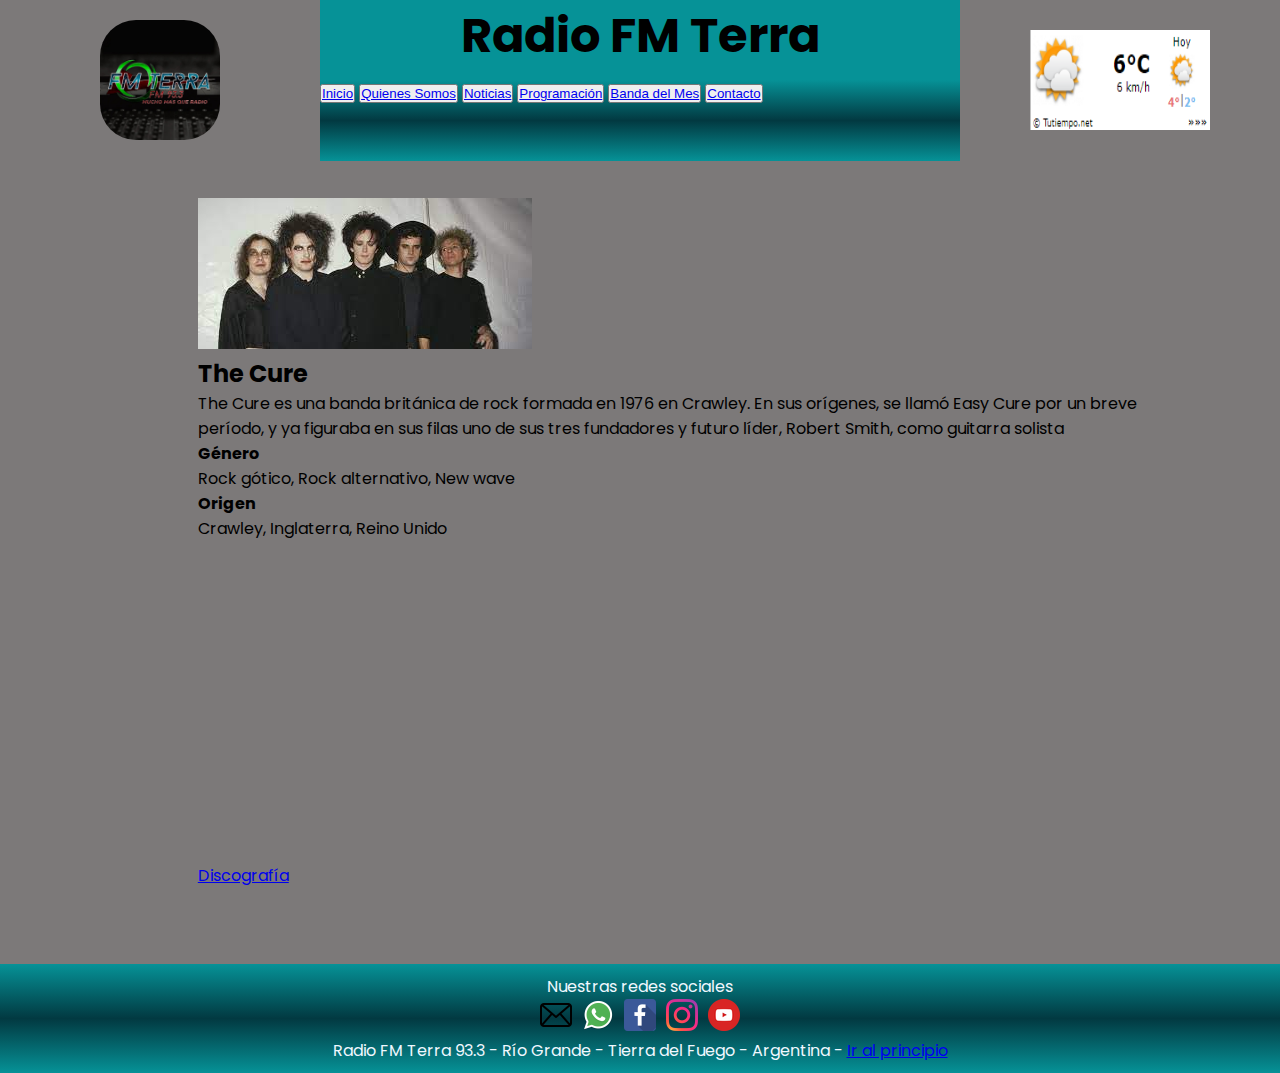
==== banda_mes.html @ 10f2d713 "animaciones, transformaciones, gradientes, bootstrap, responsive, contenido" ====
<!DOCTYPE html>
<html lang="es">
    <head>
        <meta charset="UTF-8">
        <meta http-equiv="X-UA-Compatible" content="IE-Edge">
        <meta name="viewport" content="with=device-with, initial-scale=1.0">
        <link rel="stylesheet" href="./css/bootstrap/bootstrap.min.css">
        <script src="./js/bootstrap.min.js"></script>
        <script src="./js/jquery-3.6.0.min.js"></script>
        
        <link rel="stylesheet" href="./css/style.css">
        <title>Radio Fm Terra - Río Grande - Tierra del Fuego</title>
        <link rel="shortcut icon" href="./imagenes/logoradio.ico">
    </head>
    <body>
      <div id="grilla-banda" class="container">
        <header><h1>Radio FM Terra</h1></header>
        <img id="logo" src="./imagenes/fmterra1.jpeg" alt="">
        <nav class="navbar navbar-inverse bg-inverse navbar-toggleable-sm">
            <form class="form-inline">
                <button class="btn btn-sm btn-outline-secondary" type="button"><a class="link_menu" href="index.html">Inicio</a></button>
                <button class="btn btn-sm btn-outline-secondary" type="button"><a class="link_menu" href="quienessomos.html">Quienes Somos</a></button>
                <button class="btn btn-sm btn-outline-secondary" type="button"><a class="link_menu" href="noticias.html">Noticias</a></button>
                <button class="btn btn-sm btn-outline-secondary" type="button"><a class="link_menu" href="programacion.html">Programación</a></button>
                <button class="btn btn-sm btn-outline-secondary" type="button"><a class="link_menu" href="banda_mes.html">Banda del Mes</a></button>
                <button class="btn btn-sm btn-outline-secondary" type="button"><a class="link_menu" href="contacto.html">Contacto</a></button>
            </form>          
        </nav> 
        <img  id="clima" src="./imagenes/clima.png" alt="">
        <section id="banda1">
            <div class="card" style="width: 60rem;">
                <img class="card-img-top" src="./imagenes/thecure.jpg" alt="banda del mes">
                <div class="card-body">
                    <h2 class="card-title">The Cure</h2>
                    <p class="card-text">The Cure es una banda británica de rock formada en 1976 en Crawley. En sus orígenes, se llamó Easy Cure por un breve período, y ya figuraba en sus filas uno de sus tres fundadores y futuro líder, Robert Smith, como guitarra solista</p>
                    <h4 class="card-text">Género</h4>
                    <p class="card-text">Rock gótico, Rock alternativo, New wave</p>
                    <h4 class="card-text">Origen</h4>
                    <p class="card-text">Crawley, Inglaterra, Reino Unido</p>
                    <p class="card-text"><iframe width="560" height="315" src="https://www.youtube.com/embed/mGgMZpGYiy8" title="YouTube video player" frameborder="0" allow="accelerometer; autoplay; clipboard-write; encrypted-media; gyroscope; picture-in-picture" allowfullscreen></iframe></p>
                    <a href="#" class="btn btn-primary">Discografía</a>
                </div>
            </div>
        </section>
            
        <footer>
                <p>Nuestras redes sociales</p>
                <div class="redes">
                    <a href="https://mail.google.com/mail/" target="_parent"><img src="./imagenes/email.ico" alt="fmterra@gmail.com"></a>
                    <a href="https://api.whatsapp.com/send?phone=5492964695505" target="_parent"><img src="./imagenes/Whatsapp.ico" alt="Whatsapp"></a>
                    <a href="https://www.facebook.com/profile.php?id=100079628228551" target="_parent"><img src="./imagenes/facebook.ico" alt="escuchafmterra"></a>
                    <a href="https://www.Instagram.com" target="_parent"><img src="./imagenes/Instagram.ico" alt="@escuchafmterra"></a>
                    <a href="https://www.youtube.com" target="_parent"><img src="./imagenes/youtube.ico" alt="Canal FM Terra"></a> 
                </div>
                <p>Radio FM Terra 93.3 - Río Grande - Tierra del Fuego - Argentina - <a class="top" href="#top">Ir al principio</a></p>
        </footer>
     </div>
</body>
</html>
---- css/style.css ----
/*importación de fuentes*/
@import url('https://fonts.googleapis.com/css2?family=Poppins:ital,wght@0,100;0,500;1,200;1,800;1,900&display=swap');

/*reseteo del html*/
*,
*::after,
*::before{
    margin: 0;
    padding: 0;
    box-sizing: content-box;
}

html{
  font-family: 'Poppins', sans-serif;
}
body{
  background-color: rgb(124, 121, 121);
  font-size: 1em;
}

@keyframes aparecer {
    0%{opacity: 0;}
    100%{opacity: 1;}
  }

h1{
    font-size: 3em;
    animation-duration: 8s;
    animation-name: aparecer;
    animation-iteration-count: infinite;
    text-align: center;
}

h3{
  font-size: 1.5em;
  color: antiquewhite;
  text-align: center;
}


/*GRILLA DEL INDEX*/

#grilla{
    display: grid;
    grid-template-areas: 
        "logo  header  clima"
        "logo  nav   clima"
        "productos    servicios   servicios"
        "productos    servicios   servicios"
        "publicidad publicidad  publicidad"
        "footer    footer  footer";
    grid-template-columns: 25% auto 25%;
    grid-template-rows: 0.5fr 0.5fr 2fr 1fr 3fr auto;
    align-content: stretch;
}
header{
    grid-area: header;
    background:rgb(6, 146, 151);
}

footer{
    grid-area: footer;
    padding-top: 10px;
    padding-bottom: 10px;
    background: linear-gradient(to top,rgb(6, 146, 151),rgb(2, 57, 65),rgb(6, 146, 151));
}
#grilla>aside>section {
    display: flex;
    flex-direction: row;
    justify-content:space-around;
    padding-top: 1cm;
}

@keyframes efecto{
    0%{ width: 100px; }
    25%{ width: 200px; }
    50%{ width: 200px;}
    75%{ width: 200px;}
    100%{ width: 100px;}
  } 

#grilla>aside>section img {
    animation-name: efecto;
  animation-iteration-count: infinite;
  animation-timing-function: ease-in;
  animation-duration: 20s;
  animation-delay: 10s;

}

nav{
    grid-area: nav;
    background: linear-gradient(to top,rgb(6, 146, 151),rgb(2, 57, 65),rgb(6, 146, 151));
}
/*
nav>.menu{
    display: flex;
    flex-direction: row;
    justify-content: space-evenly;
    width: 50vw;
}
nav>.menu p{
    color:black;

}

nav>.menu> li{
    list-style-type: none;
  }
*/
aside{
    grid-area: publicidad;
}

/*SECCION DE PRODUCTOS (REPRODUCTOR)*/
section#productos{
    grid-area: productos;
    align-self: center;
    justify-self: center;
    padding-left: 2cm;
    padding-right: 1cm;
}

/*SECCION DE SERVICIOS (NOTICIA DEL INDEX)*/
section#servicios{
    grid-area: servicios;
    align-self: center;
    justify-self: center;
    padding-right: 2cm;
    padding-left: 1cm;
}


/*GRILLA DE QUIENES SOMOS*/
#grilla-quienes{
    display: grid;
    grid-template-areas: 
    "logo header clima"
    "logo nav clima"
    "imagenq  textoq textoq"
    "imagenq textoq textoq"
    "footer footer footer";
    grid-template-columns: 20% auto 20%;
    grid-template-rows: 0.5fr 0.5fr 2fr 2fr auto;
    align-content: stretch;
}


/*SECCION DE QUIENES SOMOS (TEXTO)*/
section#textoq{
    grid-area: textoq;
    align-self: center;
    text-align: justify;
    padding-top: 1cm;
    padding-right: 2cm;
    padding-left: 2cm;
}

/*SECCION DE QUIENES SOMOS (IMAGEN)*/
section#imagenq{
    grid-area: imagenq;
    align-self: center;
    justify-self: center;
    padding-top: 1cm;
    padding-left: 2cm;
}
/*
#imagenq> img{
    width: 250px;
    height: 250px;
    padding-left: 1px;
    
}*/

/*GRILLA DE NOTICIAS*/
#grilla-noti{
    display: grid;
    grid-template-areas: 
        "logo  header  clima"
        "logo  nav   clima"
        "img_n   texto_n texto_n"
        "img_n2   texto_n2 texto_n2"
        "footer    footer  footer";
    grid-template-columns: 25% auto 25%;
    grid-template-rows: 0.5fr 0.5fr 2fr 2fr auto;
    align-content: stretch;
}

/*GRILLA DE BANDA*/
#grilla-banda{
    display: grid;
    grid-template-areas: 
        "logo   header  clima"
        "logo   nav     clima"
        "banda1 banda1  banda1"
        "footer footer  footer";
    grid-template-columns: 25% auto 25%;
    grid-template-rows: 0.5fr 0.5fr 5fr auto;
    align-content: stretch;
}

#grilla-banda>#banda1 {
    grid-area: banda1;
    justify-self: center;
    justify-self: center;
    padding-top: 1cm;
    padding-left: 2cm;
    padding-top: 1cm;
    padding-bottom: 2cm;
}


/*GRILLA DE CONTACTO*/
#grilla-contacto{
    display: grid;
    grid-template-areas: 
    "logo header clima"
    "logo nav clima"
    "img_micro  formulario formulario"
    "footer footer footer";
    grid-template-columns: 25% auto 25%;
    grid-template-rows: 0.5fr 0.5fr 2fr auto;
    align-content: stretch;
}


/*SECCION DE CONTACTO*/
section#img_micro{
    grid-area: img_micro;
}

section#formulario{
    grid-area: formulario;
}
/*SECCION DE NOTICIAS  (TEXTO)*/
section#texto_n{
    grid-area: texto_n;
    align-self: center;
    justify-self: center;
    padding-top: 2cm;
}

/*SECCION DE NOTICIAS  (IMAGEN)*/
section#img_n{
    grid-area: img_n;
    align-self: center;
    justify-self: center;
}

#img_n> img{
    width: 200px;
    height: 200px;
    
}

/*SECCION DE NOTICIAS  (IMAGEN)*/
section#texto_n2{
    grid-area: texto_n2;
    align-self: center;
    justify-self: center;
    padding-top: 2cm;
}

/*SECCION DE NOTICIAS  (IMAGEN)*/
section#img_n2{
    grid-area: img_n2;
    align-self: center;
    justify-self: center;
}
#img_n2> img{
    width: 200px;
    height: 200px;
    
}


footer>.redes{
    display: flex;
    flex-direction: row;
    justify-content:center;
    align-items: center;
}
footer>.redes> a{
    padding-left: 5px;
    padding-right: 5px;
}
footer> p{
    text-align: center;
    color: aliceblue;
}
img#logo{
    grid-area: logo;
    width: 120px;
    height: 120px;
    border-radius: 30%;
    align-self: center;
    justify-self: center;

}

img#clima{
    grid-area: clima;
    width: 180px;
    height: 100px;
    align-self: center;
    justify-self: center;

}

@media screen and (min-width:701px) and (max-width:1069px){
    #grilla{
        grid-template-areas: 
            "header header header"
            "logo nav productos"
            "servicios servicios servicios"
            "publicidad publicidad publicidad"
            "footer footer footer";
        grid-template-columns: repeat(3,33%);
        grid-template-rows: repeat(5,auto);
    }
    nav{
        background: rgb(124, 121, 121);
    }
    nav>.menu{
       /* flex-direction: column;*/
        align-items: center; 
    }
    nav>.menu p{
        font-size: 10px;
    }

    #grilla>aside>section img{
        width: 200px;
        height: 200px;
    }
    
    h1{
        font-size: 1em;
    }
    
    
    header{
        background:rgb(124, 121, 121); 
        padding-top: 1cm;
        padding-bottom: 0;
    }

    img#clima{
        display: none;
    }
    img#logo{
        width: 120px;
        height: 120px;
    }
    section#productos{
        padding-left: 5px;
        padding-right: 5px;
    }
    section#productos> iframe{
        padding-left: 5px;
        padding-right: 5px;
        width: 3cm;
    }
    
    footer{
        padding-top: auto;
        padding-bottom: auto;
    }

    p{
        font-size: 10px;
    }

    
    #grilla-noti{
        grid-template-areas: 
            "header header"
            "logo nav"
            "texto_n texto_n2"
            "img_n img_n2"
            "footer footer";
        grid-template-columns: repeat(2,50%);
        grid-template-rows: repeat(5,auto);
        padding: auto;
    }
    #img_n2> img{
        width: 100px;
        height: 100px;
        
    }
    #img_n> img{
        width: 100px;
        height: 100px;
        
    }
}
@media screen and (max-width:700px){
    
    #grilla{
        grid-template-areas: 
            "header header"
            "logo nav"
            "productos productos"
            "servicios servicios"
            "publicidad publicidad"
            "footer footer";
        grid-template-columns: repeat(2,50%);
        grid-template-rows: repeat(6,auto);
    }
    
    nav>.menu{
       /* flex-direction: column;*/
        justify-content:space-between;
    }
    nav>.menu p{
        font-size: 12px;
    }
    #grilla>aside>section img{
        width: 80px;
        height: 80px;
    }
    
    h1{
        font-size: 1em;
      }
    
    nav{
        background: rgb(124, 121, 121);
    }
    header{
        background:rgb(124, 121, 121); 
        padding-top: 1cm;
        padding-bottom: 0;
    }

    img#clima{
        display: none;
    }
    img#logo{
        width: 60px;
        height: 60px;
    }
    section#productos{
        padding-left: 0;
        padding-right: 0;
    }
    section#productos> iframe{
        padding-left: 5px;
        padding-right: 5px;
        width: 12cm;
    }
    section#servicios{
        padding-left: 0;
        padding-right: 0;
    }
    footer{
        padding-top: 0;
        padding-bottom: 0;
    }
    p{
        font-size: 10px;
    }
    
    #grilla-noti{
        grid-template-areas: 
            "header header"
            "logo nav"
            "texto_n img_n"
            "texto_n2 img_n2"
            "footer footer";
        grid-template-columns: repeat(2,50%);
        grid-template-rows: repeat(5,auto);
    }

    #img_n2> img{
        width: 150px;
        height: 150px;
    }

    #img_n> img{
        width: 150px;
        height: 150px;
        
    }
}
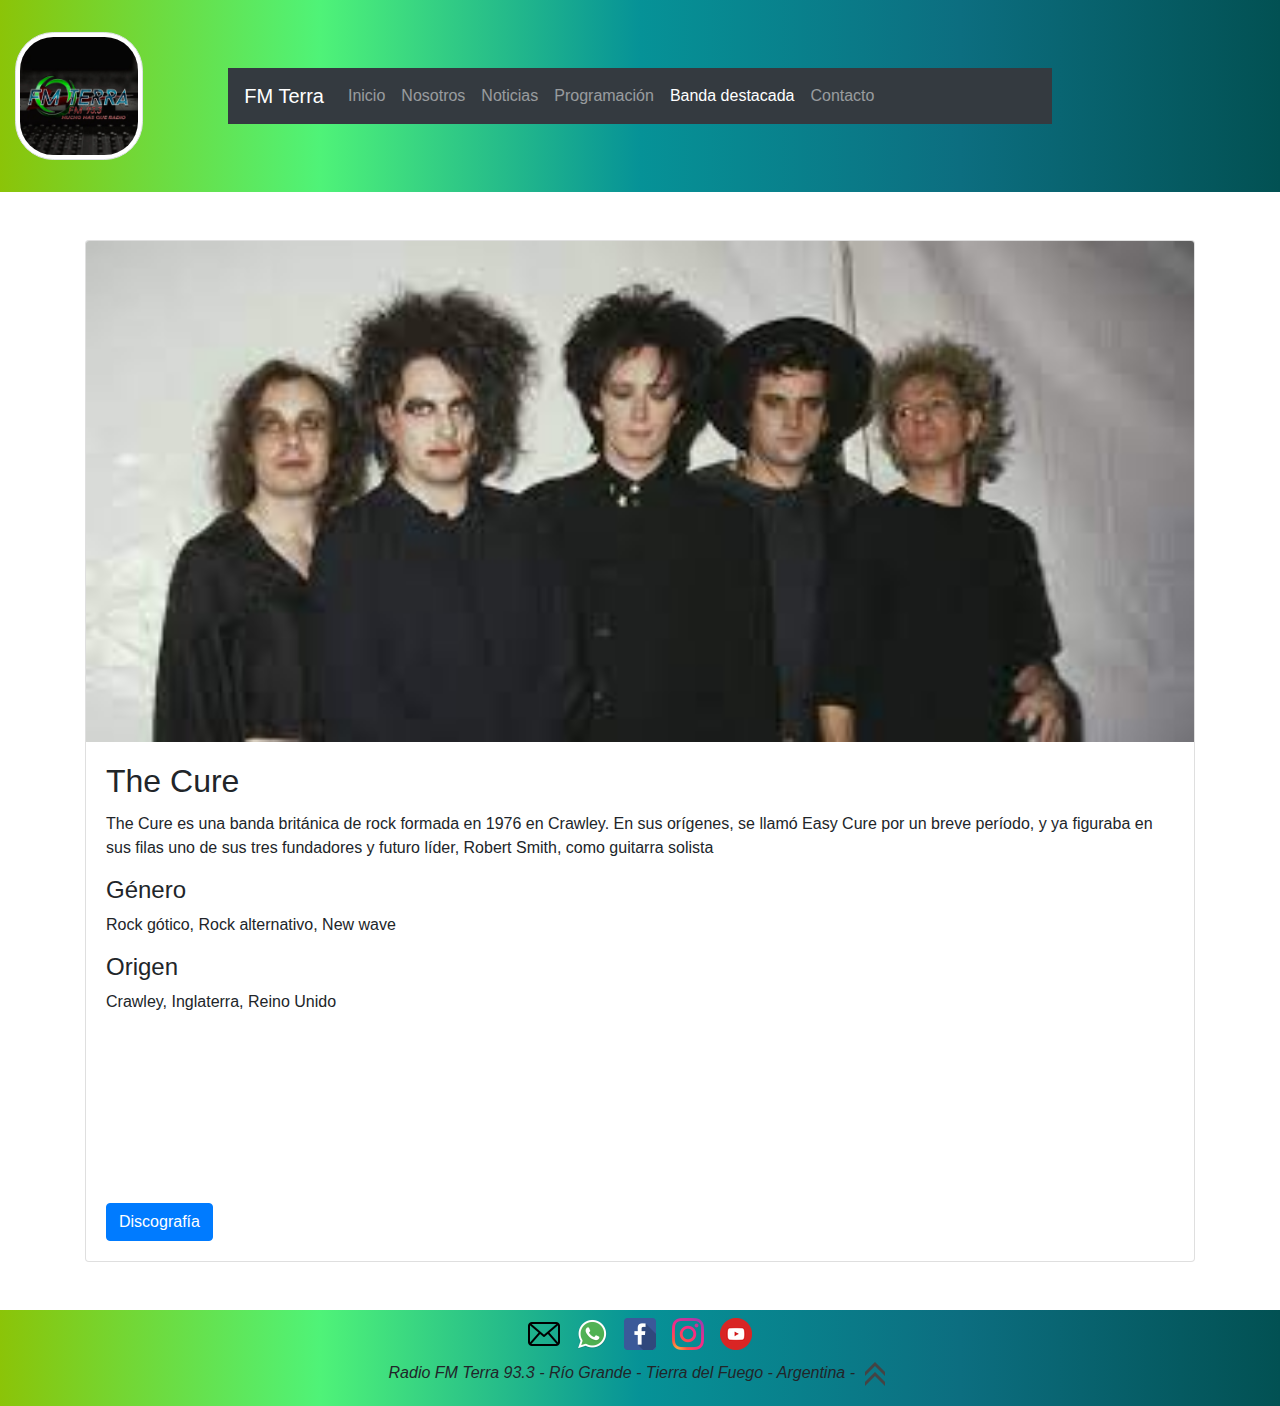
==== commit 5794cbd8: "agregacion de animaciones, widget de clima, responsive" ====
--- a/banda_mes.html
+++ b/banda_mes.html
@@ -2,58 +2,97 @@
 <html lang="es">
     <head>
         <meta charset="UTF-8">
-        <meta http-equiv="X-UA-Compatible" content="IE-Edge">
-        <meta name="viewport" content="with=device-with, initial-scale=1.0">
-        <link rel="stylesheet" href="./css/bootstrap/bootstrap.min.css">
-        <script src="./js/bootstrap.min.js"></script>
-        <script src="./js/jquery-3.6.0.min.js"></script>
-        
-        <link rel="stylesheet" href="./css/style.css">
+        <meta http-equiv="X-UA-Compatible" content="EI-edge">
+        <meta name="viewport" content="width=device-witdth, initial-scale=1.0">
+        <title>FM Terra 93.3</title>
+        <link rel="stylesheet" href="./bootstrap/css/bootstrap.min.css">
+        <script src="./bootstrap/js/jquery.slim.min.js"></script>
+        <script src="./bootstrap/js/bootstrap.bundle.min.js"></script>
+        <link rel="stylesheet" href="https://cdnjs.cloudflare.com/ajax/libs/animate.css/4.1.1/animate.min.css"/>
+        <link rel="stylesheet" href="./css/style_b.css">
         <title>Radio Fm Terra - Río Grande - Tierra del Fuego</title>
         <link rel="shortcut icon" href="./imagenes/logoradio.ico">
     </head>
     <body>
-      <div id="grilla-banda" class="container">
-        <header><h1>Radio FM Terra</h1></header>
-        <img id="logo" src="./imagenes/fmterra1.jpeg" alt="">
-        <nav class="navbar navbar-inverse bg-inverse navbar-toggleable-sm">
-            <form class="form-inline">
-                <button class="btn btn-sm btn-outline-secondary" type="button"><a class="link_menu" href="index.html">Inicio</a></button>
-                <button class="btn btn-sm btn-outline-secondary" type="button"><a class="link_menu" href="quienessomos.html">Quienes Somos</a></button>
-                <button class="btn btn-sm btn-outline-secondary" type="button"><a class="link_menu" href="noticias.html">Noticias</a></button>
-                <button class="btn btn-sm btn-outline-secondary" type="button"><a class="link_menu" href="programacion.html">Programación</a></button>
-                <button class="btn btn-sm btn-outline-secondary" type="button"><a class="link_menu" href="banda_mes.html">Banda del Mes</a></button>
-                <button class="btn btn-sm btn-outline-secondary" type="button"><a class="link_menu" href="contacto.html">Contacto</a></button>
-            </form>          
-        </nav> 
-        <img  id="clima" src="./imagenes/clima.png" alt="">
-        <section id="banda1">
-            <div class="card" style="width: 60rem;">
-                <img class="card-img-top" src="./imagenes/thecure.jpg" alt="banda del mes">
-                <div class="card-body">
-                    <h2 class="card-title">The Cure</h2>
-                    <p class="card-text">The Cure es una banda británica de rock formada en 1976 en Crawley. En sus orígenes, se llamó Easy Cure por un breve período, y ya figuraba en sus filas uno de sus tres fundadores y futuro líder, Robert Smith, como guitarra solista</p>
-                    <h4 class="card-text">Género</h4>
-                    <p class="card-text">Rock gótico, Rock alternativo, New wave</p>
-                    <h4 class="card-text">Origen</h4>
-                    <p class="card-text">Crawley, Inglaterra, Reino Unido</p>
-                    <p class="card-text"><iframe width="560" height="315" src="https://www.youtube.com/embed/mGgMZpGYiy8" title="YouTube video player" frameborder="0" allow="accelerometer; autoplay; clipboard-write; encrypted-media; gyroscope; picture-in-picture" allowfullscreen></iframe></p>
-                    <a href="#" class="btn btn-primary">Discografía</a>
+        <header>
+            <div class="container-fluid">
+                <div class="row justify-content-center align-items-center">
+                    <div class="col-4 col-md-4 col-lg-4 col-xl-2">
+                        <img id="logo" src="./imagenes/fmterra1.jpeg" class="img-thumbnail" alt="Responsive image">
+                    </div>
+                    <div class="col-8">
+                        <nav class="navbar navbar-expand-lg navbar-dark bg-dark">
+                            <button class="navbar-toggler navbar-toggler-right" type="button" data-toggle="collapse" data-target="#navbarTogglerDemo02" aria-controls="navbarTogglerDemo02" aria-expanded="false" aria-label="Toggle navigation">
+                              <span class="navbar-toggler-icon"></span>
+                            </button>   
+                            <a class="navbar-brand" href="index.html">FM Terra</a>                           
+                            <div class="collapse navbar-collapse" id="navbarTogglerDemo02">
+                                <ul class="navbar-nav mr-auto mt-2 mt-md-0">
+                                    <li class="nav-item" data-toggle="tooltip" data-placement="nav-item" title="Ir a inicio">
+                                        <a class="nav-link" href="index.html">Inicio <span class="sr-only"></span></a>
+                                    </li>
+                                    <li class="nav-item" data-toggle="tooltip" data-placement="nav-item" title="Algo de nosotros">
+                                        <a class="nav-link" href="quienessomos.html">Nosotros</a>
+                                    </li>
+                                    <li class="nav-item" data-toggle="tooltip" data-placement="nav-item" title="Noticias musicales">
+                                        <a class="nav-link" href="noticias.html">Noticias</a>
+                                    </li>
+                                    <li class="nav-item" data-toggle="tooltip" data-placement="nav-item" title="Nuestra programación musical">
+                                        <a class="nav-link" href="programacion.html">Programación</a>
+                                    </li>
+                                    <li class="nav-item active" data-toggle="tooltip" data-placement="nav-item" title="Historia de la banda elegida del mes">
+                                        <a class="nav-link" href="banda_mes.html">Banda destacada</a>
+                                    </li>
+                                    <li class="nav-item" data-toggle="tooltip" data-placement="nav-item" title="Dejanos tu mensaje">
+                                        <a class="nav-link" href="contacto.html">Contacto</a>
+                                    </li>
+                                </ul>
+                            </div>
+                        </nav>
+                    </div>
+                    <div class="col-4 col-md-4 col-lg-4 col-xl-2 mb-2">
+                        <div class="clima" id="cont_37912bfb6ed0095af2fc37614cd9ab62"><script type="text/javascript" async src="https://www.meteored.com.ar/wid_loader/37912bfb6ed0095af2fc37614cd9ab62"></script></div>
+                    </div>
+                </div>
+            </div>
+        </header>
+        <section class="container mt-5 mb-5">
+            <div class="row align-items-center">
+                <div class="col-12 col-sm-12 col-md-12 col-lg-12 col-xl-12">
+                    <div class="card">
+                        <img class="card-img-top" src="./imagenes/thecure.jpg" alt="banda del mes">
+                        <div class="card-body">
+                            <h2 class="card-title">The Cure</h2>
+                            <p class="card-text">The Cure es una banda británica de rock formada en 1976 en Crawley. En sus orígenes, se llamó Easy Cure por un breve período, y ya figuraba en sus filas uno de sus tres fundadores y futuro líder, Robert Smith, como guitarra solista</p>
+                            <h4 class="card-text">Género</h4>
+                            <p class="card-text">Rock gótico, Rock alternativo, New wave</p>
+                            <h4 class="card-text">Origen</h4>
+                            <p class="card-text">Crawley, Inglaterra, Reino Unido</p>
+                            <p class="card-text"><iframe src="https://www.youtube.com/embed/mGgMZpGYiy8" title="YouTube video player" frameborder="0" allow="accelerometer; autoplay; clipboard-write; encrypted-media; gyroscope; picture-in-picture" allowfullscreen></iframe></p>
+                            <a href="#" class="btn btn-primary">Discografía</a>
+                        </div>
+                    </div>
                 </div>
             </div>
         </section>
-            
         <footer>
-                <p>Nuestras redes sociales</p>
-                <div class="redes">
-                    <a href="https://mail.google.com/mail/" target="_parent"><img src="./imagenes/email.ico" alt="fmterra@gmail.com"></a>
-                    <a href="https://api.whatsapp.com/send?phone=5492964695505" target="_parent"><img src="./imagenes/Whatsapp.ico" alt="Whatsapp"></a>
-                    <a href="https://www.facebook.com/profile.php?id=100079628228551" target="_parent"><img src="./imagenes/facebook.ico" alt="escuchafmterra"></a>
-                    <a href="https://www.Instagram.com" target="_parent"><img src="./imagenes/Instagram.ico" alt="@escuchafmterra"></a>
-                    <a href="https://www.youtube.com" target="_parent"><img src="./imagenes/youtube.ico" alt="Canal FM Terra"></a> 
+            <section class="container-fluid">
+                <div class="row justify-content-center align-items-center">
+                    <div class="d-flex flex-row">
+                        <div class="p-2"><a href="https://mail.google.com/mail/" target="_parent"><img src="./imagenes/email.ico" alt="fmterra@gmail.com"></a></div>
+                        <div class="p-2"><a href="https://api.whatsapp.com/send?phone=5492964695505" target="_parent"><img src="./imagenes/Whatsapp.ico" alt="Whatsapp"></a></div>
+                        <div class="p-2"><a href="https://www.facebook.com/profile.php?id=100079628228551" target="_parent"><img src="./imagenes/facebook.ico" alt="escuchafmterra"></a></div>
+                        <div class="p-2"><a href="https://www.Instagram.com" target="_parent"><img src="./imagenes/Instagram.ico" alt="@escuchafmterra"></a></div>
+                        <div class="p-2"><a href="https://www.youtube.com" target="_parent"><img src="./imagenes/youtube.ico" alt="Canal FM Terra"></a> </div>
+                    </div>
                 </div>
-                <p>Radio FM Terra 93.3 - Río Grande - Tierra del Fuego - Argentina - <a class="top" href="#top">Ir al principio</a></p>
+                <div class="row justify-content-center align-items-center">
+                    <div class="col-12"> 
+                        <p class="text-center font-italic">Radio FM Terra 93.3 - Río Grande - Tierra del Fuego - Argentina - <a class="top" href="#top"><img src="./imagenes/up-arrows.ico" alt="escuchafmterra"></a></p>
+                    </div>
+                </div>
+            </section>
         </footer>
-     </div>
+
 </body>
 </html>--- a/css/style_b.css
+++ b/css/style_b.css
@@ -0,0 +1,69 @@
+/*importación de fuentes*/
+@import url('https://fonts.googleapis.com/css2?family=Poppins:ital,wght@0,100;0,500;1,200;1,800;1,900&display=swap');
+
+html{
+  font-family: 'Poppins', sans-serif;
+}
+body{
+  font-size: 1em;
+}
+
+header{
+    background: linear-gradient(to left,rgb(2, 81, 83),rgb(12, 110, 128),rgb(6, 146, 151),rgb(79, 243, 120),rgb(139, 196, 8));
+    padding-top: 2em;
+    padding-bottom: 2em;
+}
+
+footer{
+    background: linear-gradient(to left,rgb(2, 81, 83),rgb(12, 110, 128),rgb(6, 146, 151),rgb(79, 243, 120),rgb(139, 196, 8));
+}
+#logo{
+    width: 8em;
+    height: 8em;
+    border-radius: 30%;
+    animation-name: pulse;
+    animation-duration:2s;
+    animation-iteration-count: infinite;
+}
+#micro{
+    width: 18em;
+    height: 25em;
+    border-radius: 30%;
+    animation-name: backInLeft;
+    animation-duration:2s;
+    animation-iteration-count: initial;
+}
+#publicidad1{
+    animation-name: backInLeft;
+    animation-duration:2s;
+    animation-iteration-count: initial;
+}
+#publicidad2{
+    animation-name: backInUp;
+    animation-duration:2s;
+    animation-iteration-count: initial;
+}
+#publicidad3{
+    animation-name: backInRight;
+    animation-duration:2s;
+    animation-iteration-count: initial;
+}
+
+@media screen and (min-width: 551px) and (max-width: 1200px) {
+    #micro{
+        width: 20rem;
+        height: 30rem;
+    }
+    .clima{
+        display: none;
+    }
+}
+@media screen and (max-width: 550px) {
+    #micro{
+        display:none;
+    }
+    .clima{
+        display: none;
+    }
+}
+
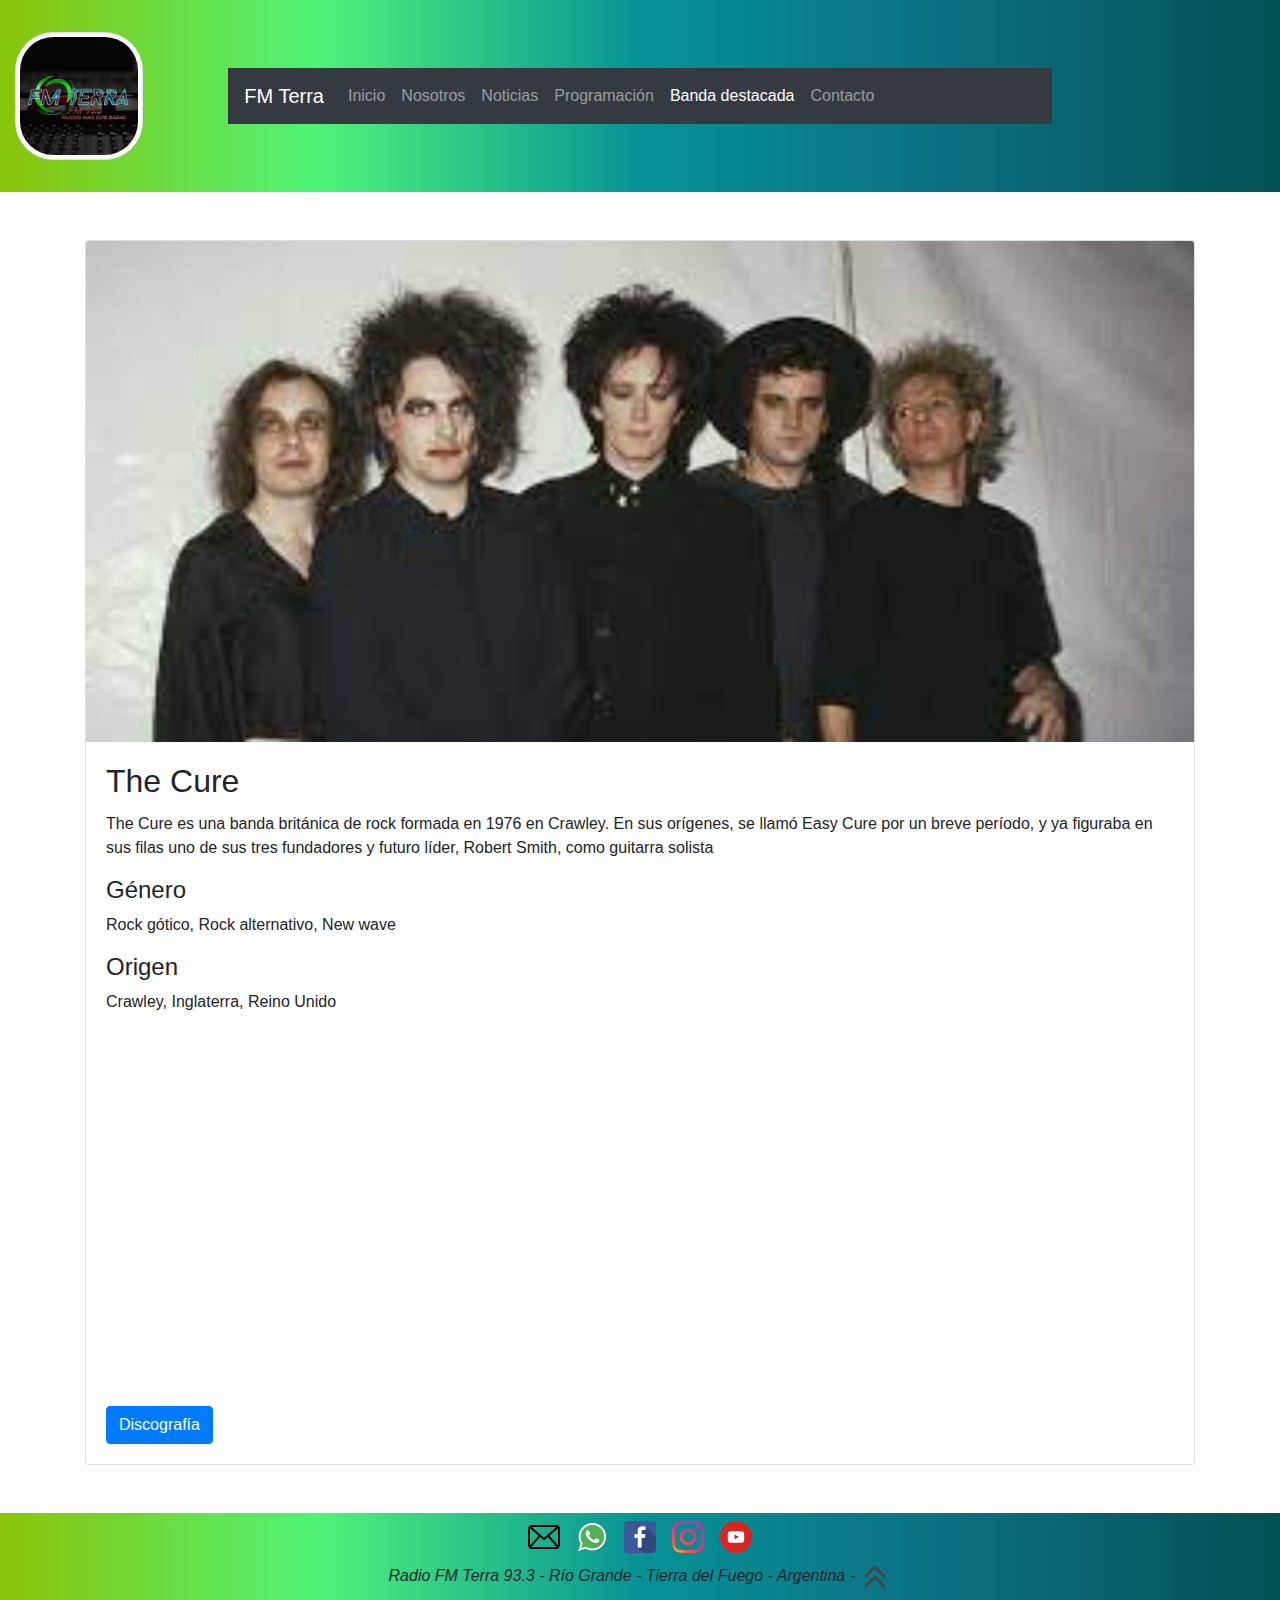
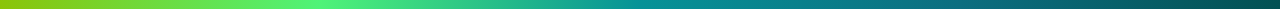
==== commit 4f5b375e: "modificacion de iframe en banda del mes" ====
--- a/banda_mes.html
+++ b/banda_mes.html
@@ -68,7 +68,10 @@
                             <p class="card-text">Rock gótico, Rock alternativo, New wave</p>
                             <h4 class="card-text">Origen</h4>
                             <p class="card-text">Crawley, Inglaterra, Reino Unido</p>
-                            <p class="card-text"><iframe src="https://www.youtube.com/embed/mGgMZpGYiy8" title="YouTube video player" frameborder="0" allow="accelerometer; autoplay; clipboard-write; encrypted-media; gyroscope; picture-in-picture" allowfullscreen></iframe></p>
+                            <div class="embed-responsive embed-responsive-16by9" style="max-width: 40rem;">
+                                <iframe src="https://www.youtube.com/embed/mGgMZpGYiy8" title="YouTube video player" frameborder="0" allow="accelerometer; autoplay; clipboard-write; encrypted-media; gyroscope; picture-in-picture" allowfullscreen></iframe>
+                             </div>
+                            <p class="card-text"></p>
                             <a href="#" class="btn btn-primary">Discografía</a>
                         </div>
                     </div>
